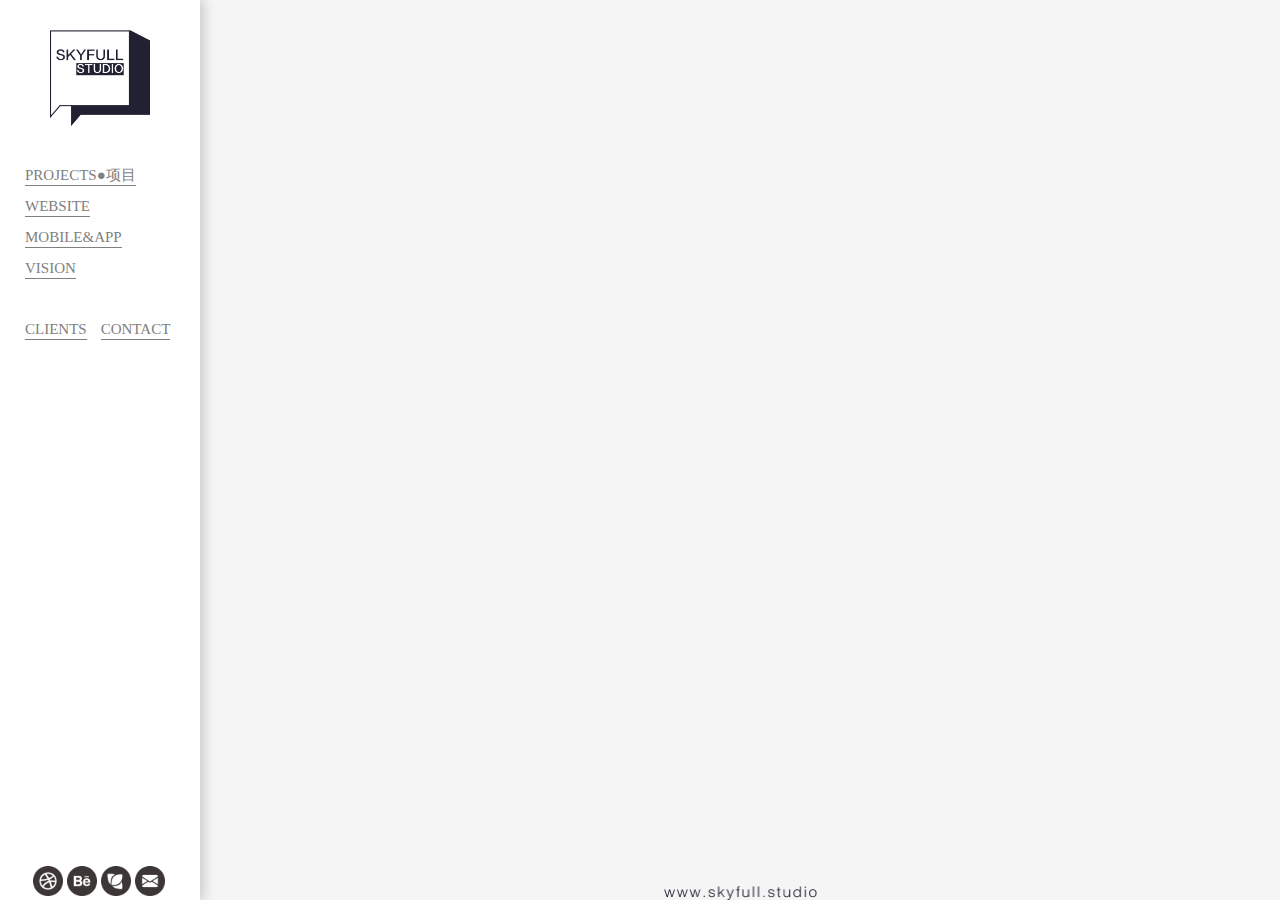
==== skyfull.sudio/contact.html @ fd6dde26 "基本完成，睡觉" ====
<!DOCTYPE html>
<html>
	<head>
		<meta charset="utf-8" />
		<meta name="viewport" content="width=device-width", initial-scale=1, maximum-scale=1″>
		<link rel="stylesheet" href="css/style.css" />
		<title>项目</title>
	</head>
	<body class="bccontact">
		<div class="left_side">
			<div class="logo"></div>
			
			<div class="item_list">
				<div class="item">PROJECTS●项目</div>
				<div class="item">WEBSITE</div>
				<div class="item">MOBILE&APP</div>
				<div class="item">VISION</div>
			</div>
			<div class="item_list second">
				<div class="item">CLIENTS</div>
				<div class="item">CONTACT</div>
			</div>
			
			<div class="href_list">
				<div class="href dribble"></div>
				<div class="href behance"></div>
				<div class="href flower"></div>
				<div class="href mail"></div>
			</div>
		</div>
		
		<div class="main_side">
			<div class="about_us">
				<div class="show"></div>
				<div class="show"></div>
			</div>
			<div class="copyright"></div>
		</div>
	</body>
</html>
---- skyfull.sudio/css/style.css ----
*
{
	margin:0;
	padding:0;
	font-family: "microsoft yahei","microsoft sans serif";
	font-size: 16px;
	color:black;
}

/* ========== */
/* = index.html = */
/* ========== */
.bchomepage
{
	background: url(../img/background.png) no-repeat;
	background-size: 100%;
	background-color: #EDEDED;
}


.menu
{
	background:url(../img/elem/menu.png) ;
	width:36px;
	height:26px;
	position:absolute;
	left:20px;
	top:20px;
}

.vision_design
{
	background: url(../img/elem/vision.png) no-repeat;
	background-size:100% 100%;
	width:118px;
	height:100px;
	position: absolute;
    left: 9%;
    top: 200px;
}

.web_design
{
	background: url(../img/elem/web.png) no-repeat;
	background-size:100% 100%;
	width: 326px;
    height: 288px;
    position: absolute;
    left: 0;
    right: 0;
    margin: 0 auto;
    top: 300px;
}

.app_design
{
	background: url(../img/elem/app.png) no-repeat;
	background-size:100% 100%;
	width:61px;
	height:114px;
	position: absolute;
    /* left: 500px; */
    right: 50px;
    top: 225px;
}



/* ========== */
/* = project.html = */
/* ========== */
.bcproject,.bccustomer,.bccontact
{
	background-color:#F5F5F5;
	height: 100%;
    overflow-y: hidden;
}

.bcproject .left_side,.bccustomer .left_side,.bccontact .left_side
{
	height: 100%;
    background-color: blue;
    width: 200px;
    background-color:white ;
    box-shadow: 20px 20px 5px #F5F5F5;
    overflow: hidden;
    position: absolute;
    box-shadow: 4px 0px 11px #CCC9C9;
    min-height:500px
}

.bcproject .left_side .logo,.bccustomer .left_side .logo,.bccontact .left_side .logo
{
    background: url(../img/elem/logo.png) no-repeat;
    margin: 30px auto;
    width: 50%;
    height: 100px;
    background-size: 100%;
}

.bcproject .left_side .item_list,.bccustomer .left_side .item_list,.bccontact .left_side .item_list
{
    width: 80%;
    height: auto;
    margin: 0 auto;
}

.bcproject .left_side .item,.bccustomer .left_side .item,.bccontact .left_side .item
{
    height: 20px;
    line-height: 20px;
    /* text-align: cente; */
    color: grey;
    border-bottom: 1px solid grey;
    margin: 5px;
    font-size: 15px;
    width: auto;
    display: inline-block;
}

.bcproject .left_side .href_list,.bccustomer .left_side .href_list,.bccontact .left_side .href_list
{
	position: absolute;
    bottom: 0;
    left: 0;
    right: 0;
    margin: 0 auto;
    width: 135px;
}

.bcproject .left_side .second,.bccustomer .left_side .second,.bccontact .left_side .second
{
	margin-top:30px
}

.bcproject .left_side .href,.bccustomer .left_side .href,.bccontact .left_side .href
{
	display:inline-block;
}

.bcproject .left_side .dribble,.bccustomer .left_side .dribble,.bccontact .left_side .dribble
{
	background:url(../img/elem/dribbble.png) no-repeat;
	width:30px;
	height:30px;
	background-size:100% 100%;
}

.bcproject .left_side .behance,.bccustomer .left_side .behance,.bccontact .left_side .behance
{
	background:url(../img/elem/behance.png) no-repeat;
	width:30px;
	height:30px;
	background-size:100% 100%
}

.bcproject .left_side .flower,.bccustomer .left_side .flower,.bccontact .left_side .flower
{
	background:url(../img/elem/flower.png) no-repeat;
	width:30px;
	height:30px;
	background-size:100% 100%
}

.bcproject .left_side .mail,.bccustomer .left_side .mail,.bccontact .left_side .mail
{
	background:url(../img/elem/mail.png) no-repeat;
	width:30px;
	height:30px;
	background-size:100% 100%
}


.bcproject .main_side,.bccustomer .main_side,.bccontact .main_side
{
    position: absolute;
    right: 0;	
    min-width: 800px;
    min-height:500px;
    left: 0;
    height:100%;
    padding-left:200px
}

.bcproject .main_side .row,.bccustomer .main_side .row,.bccontact .main_side .row
{
	height:33%;
	width:100%;
	text-align: center;
}

.bcproject .main_side .row .show
{
	background:url(../img/elem/computer.png) no-repeat;
	/*width: 245px;
    height: 198px;*/
    width:32%;
    background-size: 245px 198px;
    background-position: center;
    height:100%;
    display: inline-block;
}

/* ========== */
/* = customer.html = */
/* ========== */
.bccustomer .main_side .row .show
{
	background:url(../img/elem/brand.png) no-repeat;
	/*width: 245px;
    height: 198px;*/
    width:24%;
    background-size: 245px 198px;
    background-position: center;
    height:100%;
    display: inline-block;
}


/* ========== */
/* = contact.html = */
/* ========== */
.bccontact .main_side .about_us
{
	
}

.bccontact .main_side .about_us .show
{
	width:50%;
}

.bccontact .main_side .copyright
{
	height: 14px;
    background: url(../img/elem/address.png) no-repeat;
    width: 353px;
    background-size: 153px 14px;
    background-position: right;
    position: absolute;
    bottom: 0;
    margin: 0 auto;
    left: 0;
    right: 0;
}
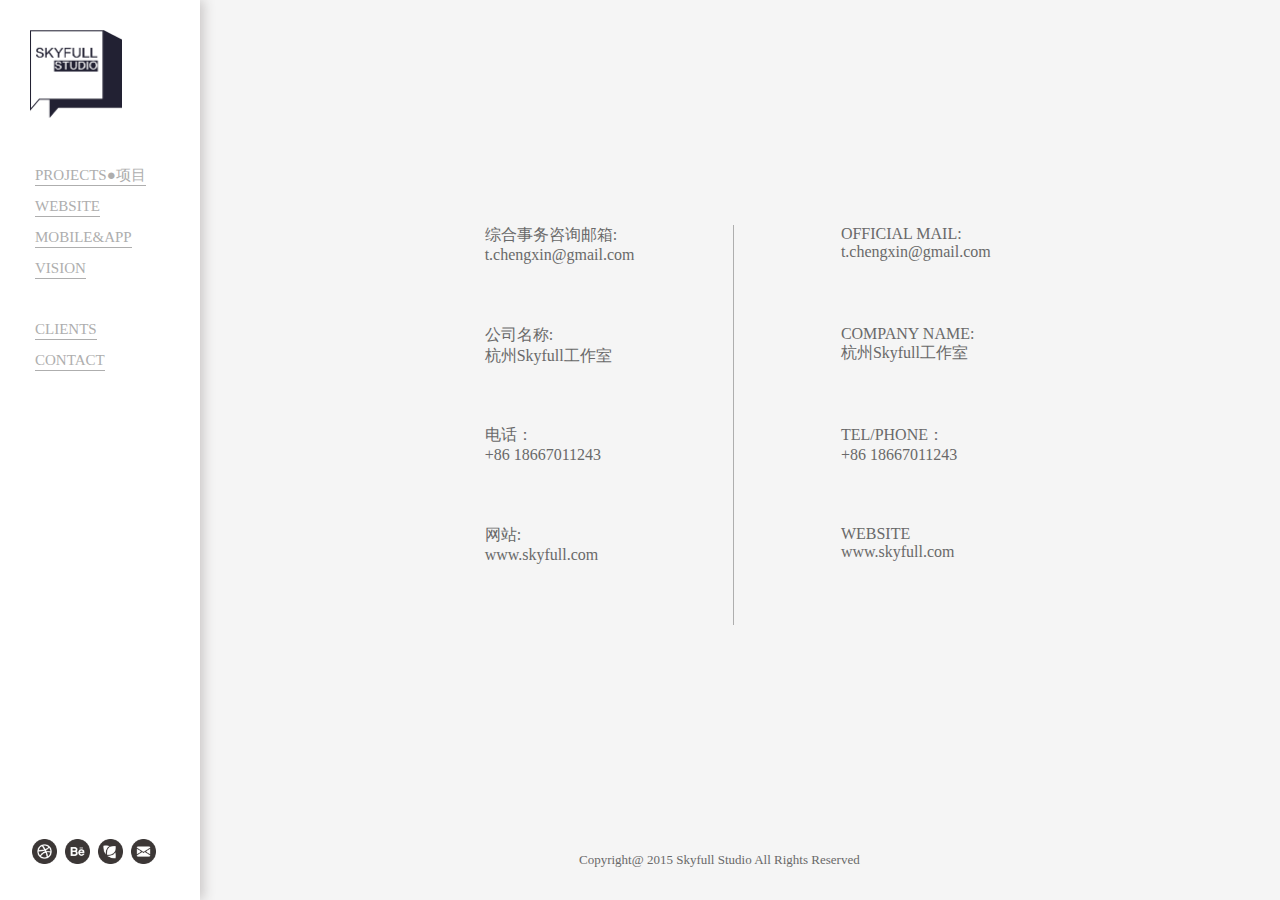
==== commit 10518bd4: "马上完成了" ====
--- a/skyfull.sudio/contact.html
+++ b/skyfull.sudio/contact.html
@@ -11,14 +11,14 @@
 			<div class="logo"></div>
 			
 			<div class="item_list">
-				<div class="item">PROJECTS●项目</div>
-				<div class="item">WEBSITE</div>
-				<div class="item">MOBILE&APP</div>
-				<div class="item">VISION</div>
+				<a><div class="item">PROJECTS●项目</div></a>
+				<a><div class="item">WEBSITE</div></a>
+				<a><div class="item">MOBILE&APP</div></a>
+				<a><div class="item">VISION</div></a>
 			</div>
 			<div class="item_list second">
-				<div class="item">CLIENTS</div>
-				<div class="item">CONTACT</div>
+				<a><div class="item">CLIENTS</div></a>
+				<a><div class="item">CONTACT</div></a>
 			</div>
 			
 			<div class="href_list">
@@ -31,10 +31,51 @@
 		
 		<div class="main_side">
 			<div class="about_us">
-				<div class="show"></div>
-				<div class="show"></div>
+				<div class="show">
+					<div class="item">
+						<div class="question">综合事务咨询邮箱:</div>
+						<div class="answer">t.chengxin@gmail.com</div>
+					</div>
+					
+					<div class="item">
+						<div class="question">公司名称:</div>
+						<div class="answer">杭州Skyfull工作室</div>
+					</div>
+					
+					<div class="item">
+						<div class="question">电话：</div>
+						<div class="answer">+86 18667011243</div>
+					</div>
+					
+					<div class="item">
+						<div class="question">网站:</div>
+						<div class="answer">www.skyfull.com</div>
+					</div>
+				</div>
+				<div class="show">
+					<div class="item">
+						<div class="question">OFFICIAL MAIL:</div>
+						<div class="answer">t.chengxin@gmail.com</div>
+					</div>
+					
+					<div class="item">
+						<div class="question">COMPANY NAME:</div>
+						<div class="answer">杭州Skyfull工作室</div>
+					</div>
+					
+					<div class="item">
+						<div class="question">TEL/PHONE：</div>
+						<div class="answer">+86 18667011243</div>
+					</div>
+					
+					<div class="item">
+						<div class="question">WEBSITE</div>
+						<div class="answer">www.skyfull.com</div>
+					</div>
+					
+				</div>
 			</div>
-			<div class="copyright"></div>
+			<div class="copyright"><div class="text">Copyright@ 2015 Skyfull Studio All Rights Reserved</div></div>
 		</div>
 	</body>
 </html>
--- a/skyfull.sudio/css/style.css
+++ b/skyfull.sudio/css/style.css
@@ -6,42 +6,90 @@
 	font-size: 16px;
 	color:black;
 }
+body,html
+{
+	width:100%;
+	height:100%;
+	
+}
 
 /* ========== */
 /* = index.html = */
 /* ========== */
 .bchomepage
 {
+	background-color: #EDEDED;
+	/*background: url(../img/background.png) no-repeat;
+    background-size: 100%;
+    background-color: #EDEDED;
+    width: 100%;
+    height: 100%;
+    min-width: 760px;
+    min-height: 640px;
+    position: absolute;
+    background-size: contain;
+    background-position: center;*/
+}
+
+.bchomepage .main
+{
 	background: url(../img/background.png) no-repeat;
-	background-size: 100%;
-	background-color: #EDEDED;
-}
-
-
-.menu
-{
-	background:url(../img/elem/menu.png) ;
-	width:36px;
-	height:26px;
-	position:absolute;
-	left:20px;
-	top:20px;
-}
-
-.vision_design
-{
-	background: url(../img/elem/vision.png) no-repeat;
+    background-size: 100%;
+    background-color: #EDEDED;
+    width: 100%;
+    height: 100%;
+    min-width: 900px;
+    min-height: 640px;
+    max-width: 1280px;
+    max-height: 881px;
+    position: absolute;
+    background-size: 100%;
+    background-position-x: center;
+    margin: 0 auto;
+    left: 0;
+    right: 0;
+}
+
+.bchomepage .menu
+{
+	background: url(../img/elem/menu.png) no-repeat;
+    width: 30px;
+    height: 21px;
+    background-size: 100%;
+    position: absolute;
+    left: 20px;
+    top: 20px;
+}
+
+
+@media screen and (max-width:500px)
+{
+
+}
+
+.bchomepage .vision_design
+{
+	/*background: url(../img/elem/vision.png) no-repeat;
 	background-size:100% 100%;
 	width:118px;
 	height:100px;
 	position: absolute;
     left: 9%;
-    top: 200px;
-}
-
-.web_design
-{
-	background: url(../img/elem/web.png) no-repeat;
+    top: 200px;*/
+    background: url(../img/elem/vision.png) no-repeat;
+    background-size: 100%;
+    width: 13%;
+    height: 100px;
+    position: absolute;
+    left: 9%;
+    top: 30%;
+    max-width: 118px;
+    background-position: center;
+}
+
+.bchomepage .web_design
+{
+	/*background: url(../img/elem/web.png) no-repeat;
 	background-size:100% 100%;
 	width: 326px;
     height: 288px;
@@ -49,19 +97,38 @@
     left: 0;
     right: 0;
     margin: 0 auto;
-    top: 300px;
-}
-
-.app_design
-{
-	background: url(../img/elem/app.png) no-repeat;
+    top: 300px;*/
+ 	background: url(../img/elem/web.png) no-repeat;
+    background-size: 100%;
+    background-position: center;
+    width: 25%;
+    height: 300px;
+    position: absolute;
+    left: 0;
+    right: 0;
+    margin: 0 auto;
+    top: 37%;
+    max-width: 233px;
+}
+
+.bchomepage .app_design
+{
+	/*background: url(../img/elem/app.png) no-repeat;
 	background-size:100% 100%;
 	width:61px;
 	height:114px;
 	position: absolute;
+    right: 50px;
+    top: 225px;*/
+    background: url(../img/elem/app.png) no-repeat;
+    background-size: 100%;
+    width: 6%;
+    height: 114px;
+    position: absolute;
     /* left: 500px; */
-    right: 50px;
-    top: 225px;
+    right: 14%;
+    top: 30%;
+    max-width: 61px;
 }
 
 
@@ -86,23 +153,29 @@
     overflow: hidden;
     position: absolute;
     box-shadow: 4px 0px 11px #CCC9C9;
-    min-height:500px
+    min-height:640px;
+    z-index:200
 }
 
 .bcproject .left_side .logo,.bccustomer .left_side .logo,.bccontact .left_side .logo
 {
     background: url(../img/elem/logo.png) no-repeat;
     margin: 30px auto;
-    width: 50%;
+    width: 70%;
+    background-size: 92px 88px;
     height: 100px;
-    background-size: 100%;
 }
 
 .bcproject .left_side .item_list,.bccustomer .left_side .item_list,.bccontact .left_side .item_list
 {
-    width: 80%;
+    width: 70%;
     height: auto;
     margin: 0 auto;
+}
+
+.bcproject .left_side .item_list a,.bccustomer .left_side .item_list a,.bccontact .left_side .item_list a
+{
+   display:block;
 }
 
 .bcproject .left_side .item,.bccustomer .left_side .item,.bccontact .left_side .item
@@ -110,8 +183,8 @@
     height: 20px;
     line-height: 20px;
     /* text-align: cente; */
-    color: grey;
-    border-bottom: 1px solid grey;
+    color: #AEAEAE;
+    border-bottom: 1px solid #AEAEAE;
     margin: 5px;
     font-size: 15px;
     width: auto;
@@ -121,11 +194,11 @@
 .bcproject .left_side .href_list,.bccustomer .left_side .href_list,.bccontact .left_side .href_list
 {
 	position: absolute;
-    bottom: 0;
-    left: 0;
-    right: 0;
-    margin: 0 auto;
-    width: 135px;
+    bottom: 30px;
+    left: 0;
+    right: 0;
+    margin: 0 auto;
+    width: 70%;
 }
 
 .bcproject .left_side .second,.bccustomer .left_side .second,.bccontact .left_side .second
@@ -141,32 +214,36 @@
 .bcproject .left_side .dribble,.bccustomer .left_side .dribble,.bccontact .left_side .dribble
 {
 	background:url(../img/elem/dribbble.png) no-repeat;
-	width:30px;
-	height:30px;
+	width:25px;
+	height:25px;
+	margin:2px;
 	background-size:100% 100%;
 }
 
 .bcproject .left_side .behance,.bccustomer .left_side .behance,.bccontact .left_side .behance
 {
 	background:url(../img/elem/behance.png) no-repeat;
-	width:30px;
-	height:30px;
+    width:25px;
+	height:25px;
+	margin:2px;
 	background-size:100% 100%
 }
 
 .bcproject .left_side .flower,.bccustomer .left_side .flower,.bccontact .left_side .flower
 {
 	background:url(../img/elem/flower.png) no-repeat;
-	width:30px;
-	height:30px;
+	width:25px;
+	height:25px;
+	margin:2px;
 	background-size:100% 100%
 }
 
 .bcproject .left_side .mail,.bccustomer .left_side .mail,.bccontact .left_side .mail
 {
 	background:url(../img/elem/mail.png) no-repeat;
-	width:30px;
-	height:30px;
+	width:25px;
+	height:25px;
+	margin:2px;
 	background-size:100% 100%
 }
 
@@ -176,7 +253,7 @@
     position: absolute;
     right: 0;	
     min-width: 800px;
-    min-height:500px;
+    min-height:640px;
     left: 0;
     height:100%;
     padding-left:200px
@@ -204,13 +281,28 @@
 /* ========== */
 /* = customer.html = */
 /* ========== */
+.bccustomer .main_side .main
+{
+	height: 545px;
+    position: absolute;
+    width: 725px;
+    left: 0;
+    right: 0;
+    margin: 0 auto;
+    padding-left: 200px;
+    
+    top: 20px;
+    top:-moz-calc((100% - 50px - 545px) / 2);
+    top:-webkit-calc((100% - 50px - 545px) / 2);
+    top: calc((100% - 50px - 545px) / 2);
+}
 .bccustomer .main_side .row .show
 {
 	background:url(../img/elem/brand.png) no-repeat;
 	/*width: 245px;
     height: 198px;*/
     width:24%;
-    background-size: 245px 198px;
+    background-size: 170px 170px;
     background-position: center;
     height:100%;
     display: inline-block;
@@ -222,24 +314,66 @@
 /* ========== */
 .bccontact .main_side .about_us
 {
+	height: 400px;
+    position: absolute;
+    width: 725px;
+    left: 0;
+    right: 0;
+    margin: 0 auto;
+    padding-left: 200px;
+    
+    top: 95px;
+    top:-moz-calc((100% - 50px - 400px) / 2);
+    top:-webkit-calc((100% - 50px - 400px) / 2);
+    top: calc((100% - 50px - 400px) / 2);
+}
+
+.bccontact .main_side .about_us .show
+{
+	width: 49%;
+    height: 100%;
+    float: left;
+    text-align: center;
+}
+
+.bccontact .main_side .about_us .show .item
+{
 	
-}
-
-.bccontact .main_side .about_us .show
-{
-	width:50%;
-}
-
-.bccontact .main_side .copyright
-{
-	height: 14px;
-    background: url(../img/elem/address.png) no-repeat;
-    width: 353px;
-    background-size: 153px 14px;
-    background-position: right;
-    position: absolute;
-    bottom: 0;
-    margin: 0 auto;
-    left: 0;
-    right: 0;
-}
+    height: 25%;
+    width: 141px;
+    margin: 0 auto;
+}
+
+.bccontact .main_side .about_us .show .item *
+{
+	color:#696969;
+	/*font-size:14px;*/
+	text-align:left
+}
+
+
+.bccontact .main_side .about_us .show:first-child
+{
+	border-right:1px solid #AEAEAE;
+}
+
+.bccontact .main_side .copyright,.bccustomer .main_side .copyright
+{
+    width: 522px;/*为了居中，文字的宽度+200px*/
+    position: absolute;
+    bottom: 30px;
+    margin: 0 auto;
+    left: 0;
+    right: 0;
+    height:20px;
+    line-height: 20px;
+}
+
+.bccontact .main_side .copyright .text,.bccustomer .main_side .copyright .text
+{
+	color: #696969;
+    font-size: 13px;
+    width: 322px;/*文字占用的宽度*/
+    position: absolute;
+    right: 0;
+}
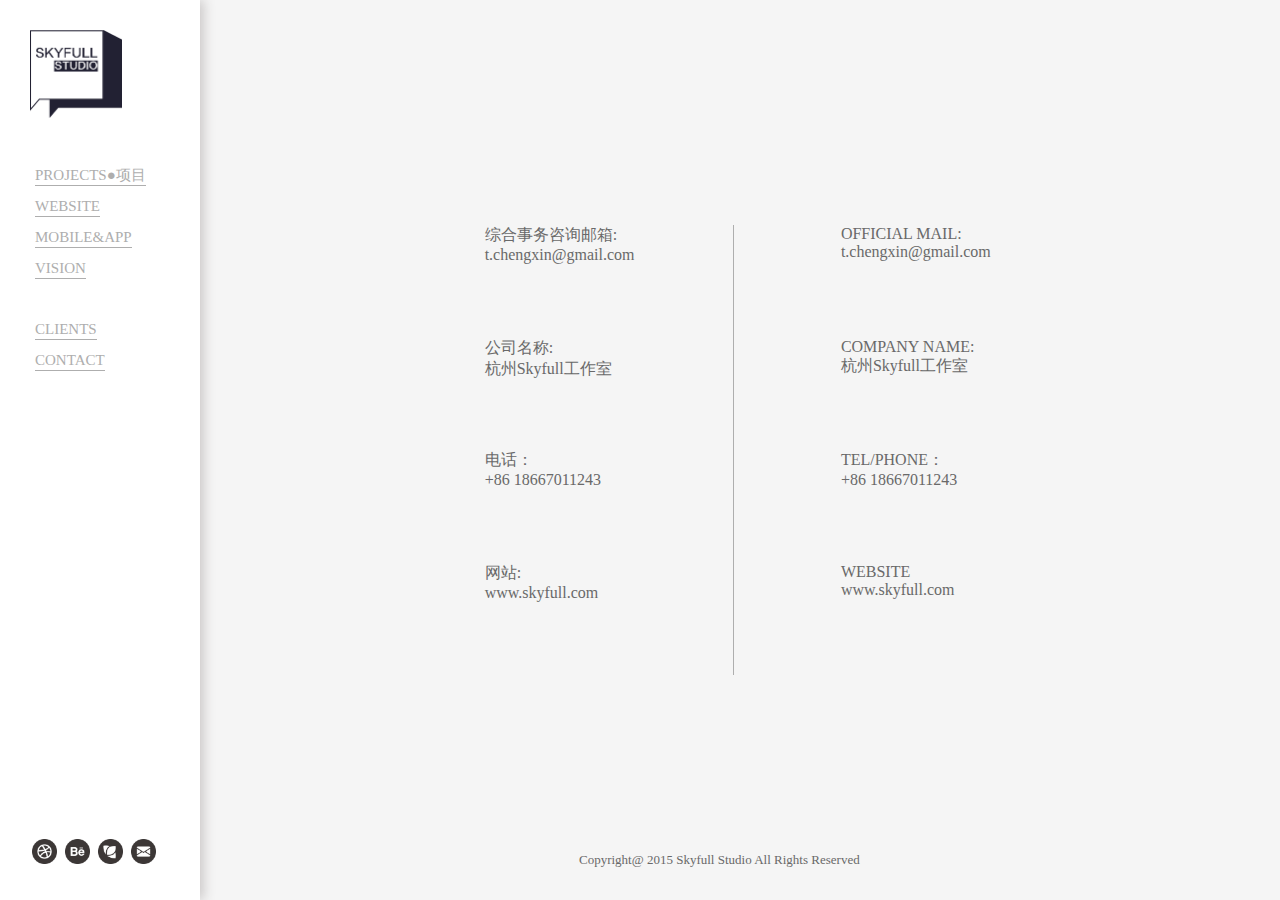
==== commit f3d0c8ca: "还差一些响应式布局" ====
--- a/skyfull.sudio/contact.html
+++ b/skyfull.sudio/contact.html
@@ -2,7 +2,6 @@
 <html>
 	<head>
 		<meta charset="utf-8" />
-		<meta name="viewport" content="width=device-width", initial-scale=1, maximum-scale=1″>
 		<link rel="stylesheet" href="css/style.css" />
 		<title>项目</title>
 	</head>
--- a/skyfull.sudio/css/style.css
+++ b/skyfull.sudio/css/style.css
@@ -13,22 +13,48 @@
 	
 }
 
+.bcproject,.bccustomer,.bccontact
+{
+	background-color:#F5F5F5;
+	height: 100%;
+    /*overflow-y: hidden;*/
+}
+
+
 /* ========== */
 /* = index.html = */
 /* ========== */
+
+
+@media screen and (max-height:780px) 
+{
+    .inbody
+    {
+    	display: block;
+    }
+    
+    .outbody
+    {
+    	display:none;
+    }
+}
+
+@media screen and (min-height:780px) 
+{
+    .inbody
+    {
+    	display: none;
+    }
+    
+    .outbody
+    {
+    	display:block;
+    }
+}
+
 .bchomepage
 {
 	background-color: #EDEDED;
-	/*background: url(../img/background.png) no-repeat;
-    background-size: 100%;
-    background-color: #EDEDED;
-    width: 100%;
-    height: 100%;
-    min-width: 760px;
-    min-height: 640px;
-    position: absolute;
-    background-size: contain;
-    background-position: center;*/
 }
 
 .bchomepage .main
@@ -39,9 +65,9 @@
     width: 100%;
     height: 100%;
     min-width: 900px;
-    min-height: 640px;
+    min-height: 768px;
     max-width: 1280px;
-    max-height: 881px;
+    max-height: 780px;
     position: absolute;
     background-size: 100%;
     background-position-x: center;
@@ -61,11 +87,17 @@
     top: 20px;
 }
 
-
-@media screen and (max-width:500px)
-{
-
-}
+.bchomepage .main .website
+{
+	background: url(../img/elem/address.png) no-repeat;
+    width: 153px;
+    height: 14px;
+    background-size: 100%;
+    position: absolute;
+    right: 20px;
+    top: 20px;
+}
+
 
 .bchomepage .vision_design
 {
@@ -76,16 +108,37 @@
 	position: absolute;
     left: 9%;
     top: 200px;*/
-    background: url(../img/elem/vision.png) no-repeat;
-    background-size: 100%;
-    width: 13%;
+  
+    width: 14%;
     height: 100px;
     position: absolute;
     left: 9%;
     top: 30%;
+  
+}
+
+.bchomepage .vision_design .bcimage
+{
+	background: url(../img/elem/vision.png) no-repeat;
+    background-size: 100%;
+    background-position: center;
+    whidth: 100%;
+    height:100%;
     max-width: 118px;
-    background-position: center;
-}
+    margin:0 auto;
+}
+
+.bchomepage .text
+{
+    font-size: 15px;
+    margin-top: 5px;
+    font-size: 16px;
+    margin-top: 5px;
+    text-align: center;
+    color: white;
+    width:100%;
+}
+
 
 .bchomepage .web_design
 {
@@ -98,11 +151,9 @@
     right: 0;
     margin: 0 auto;
     top: 300px;*/
- 	background: url(../img/elem/web.png) no-repeat;
-    background-size: 100%;
-    background-position: center;
+
     width: 25%;
-    height: 300px;
+    height: 210px;
     position: absolute;
     left: 0;
     right: 0;
@@ -111,24 +162,61 @@
     max-width: 233px;
 }
 
+.bchomepage .web_design .bcimage
+{
+	background: url(../img/elem/web.png) no-repeat;
+    background-size: 100%;
+    background-position: center;
+    whidth: 100%;
+    height:100%;
+    max-height: 200px;
+}
+
 .bchomepage .app_design
 {
-	/*background: url(../img/elem/app.png) no-repeat;
-	background-size:100% 100%;
-	width:61px;
-	height:114px;
-	position: absolute;
-    right: 50px;
-    top: 225px;*/
-    background: url(../img/elem/app.png) no-repeat;
-    background-size: 100%;
-    width: 6%;
+    /*width: 6%;
+    height: 114px;
+    position: absolute;
+    right: 14%;
+    top: 30%;
+    max-width: 61px;*/
+    
+        width: 11%;
     height: 114px;
     position: absolute;
     /* left: 500px; */
     right: 14%;
     top: 30%;
+    /* max-width: 61px; */
+}
+
+.bchomepage .app_design .bcimage
+{
+	background: url(../img/elem/app.png) no-repeat;
+    background-size: 100%;
+    background-position: center;
+    whidth: 100%;
+    height:100%;
     max-width: 61px;
+    margin:0 auto;
+}
+
+.bchomepage .pic_button .bcimage
+{
+	/*width: 100%;
+    height: 100%;*/
+}
+
+.bchomepage  .copyright
+{
+	height:20px;
+	line-height:20px;
+	width:100%;
+	position:absolute;
+	bottom:0;
+	text-align:center;
+	color: #696969;
+    font-size: 13px;
 }
 
 
@@ -136,12 +224,6 @@
 /* ========== */
 /* = project.html = */
 /* ========== */
-.bcproject,.bccustomer,.bccontact
-{
-	background-color:#F5F5F5;
-	height: 100%;
-    overflow-y: hidden;
-}
 
 .bcproject .left_side,.bccustomer .left_side,.bccontact .left_side
 {
@@ -278,31 +360,154 @@
     display: inline-block;
 }
 
+.bcproject .main_side .row .show img
+{
+	width:175px;
+	height:102px;
+}
 /* ========== */
 /* = customer.html = */
 /* ========== */
+
+@media screen and (max-width:1024px) 
+{
+	.bccustomer .main_side .main
+	{
+	    width: 543px;
+	    height: 722px;
+	   
+	    top: 20px;
+	    top:-moz-calc((100% - 50px - 722px) / 2);
+	    top:-webkit-calc((100% - 50px - 722px) / 2);
+	    top: calc((100% - 50px - 722px) / 2);
+    }
+    
+    .bcproject .left_side,.bccustomer .left_side,.bccontact .left_side,.bcproject .main_side,.bccustomer .main_side,.bccontact .main_side
+	{
+	    min-height:768px;
+	}
+}
+
+@media screen and (min-width:1024px) and (max-width:1280px) 
+{
+	.bccustomer .main_side .main
+	{
+	    width: 725px;
+	    height: 545px;
+	   
+	    top: 20px;
+	    top:-moz-calc((100% - 50px - 545px) / 2);
+	    top:-webkit-calc((100% - 50px - 545px) / 2);
+	    top: calc((100% - 50px - 545px) / 2);
+    }
+    
+    .bcproject .left_side,.bccustomer .left_side,.bccontact .left_side,.bcproject .main_side,.bccustomer .main_side,.bccontact .main_side
+	{
+	    min-height:768px;
+	}
+	
+
+}
+
+@media screen and (min-width:1280px) and (max-width:1440px) 
+{
+	.bccustomer .main_side .main
+	{
+	    width: 906px;
+        height: 681px;
+        
+        top: 20px;
+	    top:-moz-calc((100% - 50px - 681px) / 2);
+	    top:-webkit-calc((100% - 50px - 681px) / 2);
+	    top: calc((100% - 50px - 681px) / 2);
+    }
+    
+    .bcproject .left_side,.bccustomer .left_side,.bccontact .left_side,.bcproject .main_side,.bccustomer .main_side,.bccontact .main_side
+	{
+	    min-height:800px;
+	}
+}
+
+
+@media screen and (min-width:1440px) and (max-width:1660px) 
+{
+	.bccustomer .main_side .main
+	{
+	    width: 1019px;
+        height: 766px;
+        
+        top: 40px;
+	    top:-moz-calc((100% - 50px - 766px) / 2);
+	    top:-webkit-calc((100% - 50px - 766px) / 2);
+	    top: calc((100% - 50px - 766px) / 2);
+    }
+    
+    .bcproject .left_side,.bccustomer .left_side,.bccontact .left_side,.bcproject .main_side,.bccustomer .main_side,.bccontact .main_side
+	{
+	    min-height:950px;
+	}
+}
+
+
+@media screen and (min-width:1660px) and (max-width:1920px) 
+{
+	.bccustomer .main_side .main
+	{
+	    width: 1175px;
+        height: 883px;
+        
+        top: 10px;
+	    top:-moz-calc((100% - 50px - 883px) / 2);
+	    top:-webkit-calc((100% - 50px - 883px) / 2);
+	    top: calc((100% - 50px - 883px) / 2);
+    }
+    
+    .bcproject .left_side,.bccustomer .left_side,.bccontact .left_side,.bcproject .main_side,.bccustomer .main_side,.bccontact .main_side
+	{
+	    min-height:950px;
+	}
+}
+
+@media screen and (min-width:1920px) 
+{
+	.bccustomer .main_side .main
+	{
+	    width: 1175px;
+        height: 883px;
+        
+        top: 10px;
+	    top:-moz-calc((100% - 50px - 883px) / 2);
+	    top:-webkit-calc((100% - 50px - 883px) / 2);
+	    top: calc((100% - 50px - 883px) / 2);
+    }
+    
+    .bcproject .left_side,.bccustomer .left_side,.bccontact .left_side,.bcproject .main_side,.bccustomer .main_side,.bccontact .main_side
+	{
+	    min-height:950px;
+	}
+}
+
+
 .bccustomer .main_side .main
 {
-	height: 545px;
-    position: absolute;
-    width: 725px;
+    /*width: 725px;
+	height: 545px;*/
+    position: absolute;
     left: 0;
     right: 0;
     margin: 0 auto;
     padding-left: 200px;
-    
-    top: 20px;
-    top:-moz-calc((100% - 50px - 545px) / 2);
-    top:-webkit-calc((100% - 50px - 545px) / 2);
-    top: calc((100% - 50px - 545px) / 2);
-}
+
+}
+
+
 .bccustomer .main_side .row .show
 {
 	background:url(../img/elem/brand.png) no-repeat;
 	/*width: 245px;
     height: 198px;*/
     width:24%;
-    background-size: 170px 170px;
+    background-size: 90%;
     background-position: center;
     height:100%;
     display: inline-block;
@@ -314,7 +519,7 @@
 /* ========== */
 .bccontact .main_side .about_us
 {
-	height: 400px;
+	height: 50%;
     position: absolute;
     width: 725px;
     left: 0;
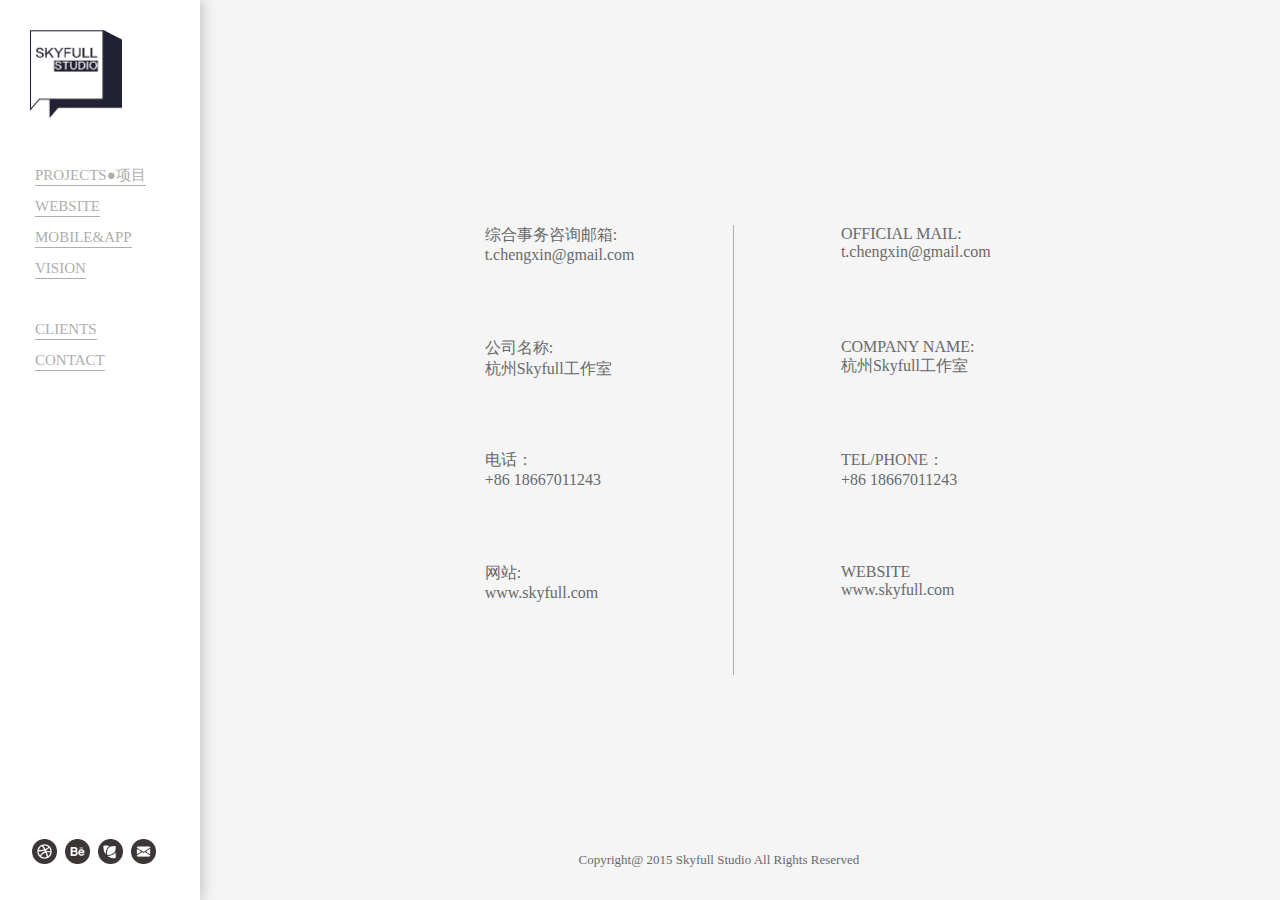
==== commit d3aa5a3e: "首页完成" ====
--- a/skyfull.sudio/contact.html
+++ b/skyfull.sudio/contact.html
@@ -3,28 +3,28 @@
 	<head>
 		<meta charset="utf-8" />
 		<link rel="stylesheet" href="css/style.css" />
-		<title>项目</title>
+		<title>联系我们</title>
 	</head>
 	<body class="bccontact">
 		<div class="left_side">
 			<div class="logo"></div>
 			
 			<div class="item_list">
-				<a><div class="item">PROJECTS●项目</div></a>
-				<a><div class="item">WEBSITE</div></a>
-				<a><div class="item">MOBILE&APP</div></a>
-				<a><div class="item">VISION</div></a>
+				<a href="project.html"><div class="item">PROJECTS●项目</div></a>
+				<a href="index.html"><div class="item">WEBSITE</div></a>
+				<a href="project.html"><div class="item">MOBILE&APP</div></a>
+				<a href="project.html"><div class="item">VISION</div></a>
 			</div>
 			<div class="item_list second">
-				<a><div class="item">CLIENTS</div></a>
-				<a><div class="item">CONTACT</div></a>
+				<a href="customer.html"><div class="item">CLIENTS</div></a>
+				<a href="contact.html"><div class="item">CONTACT</div></a>
 			</div>
 			
 			<div class="href_list">
-				<div class="href dribble"></div>
-				<div class="href behance"></div>
-				<div class="href flower"></div>
-				<div class="href mail"></div>
+				<a href="#"><div class="href dribble"></div></a>
+				<a href="#"><div class="href behance"></div></a>
+				<a href="#"><div class="href flower"></div></a>
+				<a href="#"><div class="href mail"></div></a>
 			</div>
 		</div>
 		
--- a/skyfull.sudio/css/style.css
+++ b/skyfull.sudio/css/style.css
@@ -57,19 +57,89 @@
 	background-color: #EDEDED;
 }
 
+@media screen and (max-width:1024px) 
+{
+	.bchomepage .main
+	{
+	    min-width: 900px;
+		min-height: 768px;
+		max-width: 1024px;
+		max-height: 780px;
+    }
+}
+
+@media screen and (min-width:1024px) and (max-width:1280px) 
+{
+	.bchomepage .main
+	{
+	    min-width: 1024px;
+	    min-height: 768px;
+	    max-width: 1280px;
+	    max-height: 900px;
+    }
+}
+
+@media screen and (min-width:1280px) and (max-width:1440px) 
+{
+	.bchomepage .main
+	{
+	      min-width: 1280px;
+		  min-height: 768px;
+		  max-width: 1440px;
+		  max-height: 900px;
+    }
+}
+
+
+@media screen and (min-width:1440px) and (max-width:1660px) 
+{
+	.bchomepage .main
+	{
+	       min-width: 1440px;
+		   min-height: 768px;
+		   max-width: 1660px;
+		   max-height: 1000px;
+    }
+}
+
+
+@media screen and (min-width:1660px) and (max-width:1920px) 
+{
+    .bchomepage .main
+	{
+	       min-width: 1660px;
+		   min-height: 800px;
+		   max-width: 1920px;
+		   max-height: 1000px;
+    }
+}
+
+@media screen and (min-width:1920px) 
+{
+    .bchomepage .main
+	{
+	       min-width: 1920px;
+		   min-height: 1080px;
+		   /*max-width: 1920px;*/
+		   /*max-height: 1000px;*/
+    }
+    
+}
+
+
 .bchomepage .main
 {
 	background: url(../img/background.png) no-repeat;
-    background-size: 100%;
+    background-size: 100% 100%;
     background-color: #EDEDED;
     width: 100%;
     height: 100%;
-    min-width: 900px;
-    min-height: 768px;
-    max-width: 1280px;
-    max-height: 780px;
-    position: absolute;
-    background-size: 100%;
+    /*min-width: 900px;
+    min-height: 768px;*/
+    /*max-width: 1280px;*/
+    /*max-height: 780px;*/
+    position: absolute;
+    /*background-size: 100%;*/
     background-position-x: center;
     margin: 0 auto;
     left: 0;
@@ -98,6 +168,16 @@
     top: 20px;
 }
 
+
+
+.bchomepage .text
+{
+	margin: 0 auto;
+    margin-top: 5px;
+    color: white;
+    height: 15px;
+    max-width: 126px;
+}
 
 .bchomepage .vision_design
 {
@@ -128,7 +208,37 @@
     margin:0 auto;
 }
 
-.bchomepage .text
+
+.bchomepage .vision_design .text
+{
+    background: url(../img/elem/vision-disign.png);
+    background-repeat: no-repeat;
+    background-size: 100% 100%;
+    /*126 21*/
+}
+
+
+.bchomepage .vision_design:hover .bcimage
+{
+	background: url(../img/elem/vision_hover.png) no-repeat;
+    background-size: 100%;
+    background-position: center;
+    whidth: 100%;
+    height:100%;
+    max-width: 118px;
+    margin:0 auto;
+}
+
+
+.bchomepage .vision_design:hover .text
+{
+    background: url(../img/elem/vision-disign－hover.png);
+    background-repeat: no-repeat;
+    background-size: 100% 100%;
+    /*126 21*/
+}
+
+/*.bchomepage .text
 {
     font-size: 15px;
     margin-top: 5px;
@@ -137,7 +247,7 @@
     text-align: center;
     color: white;
     width:100%;
-}
+}*/
 
 
 .bchomepage .web_design
@@ -162,15 +272,42 @@
     max-width: 233px;
 }
 
+.bchomepage .web_design .text
+{
+    background: url(../img/elem/web-disign.png);
+    background-repeat: no-repeat;
+    background-size: 100% 100%;
+    /*126 21*/
+}
+
 .bchomepage .web_design .bcimage
 {
 	background: url(../img/elem/web.png) no-repeat;
     background-size: 100%;
     background-position: center;
-    whidth: 100%;
+    width: 100%;
     height:100%;
-    max-height: 200px;
-}
+    max-height: 210px;
+}
+
+.bchomepage .web_design:hover .bcimage
+{
+	background: url(../img/elem/web－hover.png) no-repeat;
+    background-size: 100%;
+    background-position: center;
+    width: 100%;
+    height:100%;
+    max-height: 210px;
+}
+
+.bchomepage .web_design:hover .text
+{
+    background: url(../img/elem/web-disign－hover.png);
+    background-repeat: no-repeat;
+    background-size: 100% 100%;
+    /*126 21*/
+}
+
 
 .bchomepage .app_design
 {
@@ -200,6 +337,37 @@
     max-width: 61px;
     margin:0 auto;
 }
+
+
+.bchomepage .app_design .text
+{
+    background: url(../img/elem/app-disign.png);
+    background-repeat: no-repeat;
+    background-size: 100% 100%;
+    /*126 21*/
+}
+
+
+.bchomepage .app_design:hover .bcimage
+{
+	background: url(../img/elem/app－hover.png) no-repeat;
+    background-size: 100%;
+    background-position: center;
+    whidth: 100%;
+    height:100%;
+    max-width: 61px;
+    margin:0 auto;
+}
+
+
+.bchomepage .app_design:hover .text
+{
+    background: url(../img/elem/app-disign－hover.png);
+    background-repeat: no-repeat;
+    background-size: 100% 100%;
+    /*126 21*/
+}
+
 
 .bchomepage .pic_button .bcimage
 {
@@ -341,11 +509,23 @@
     padding-left:200px
 }
 
+.bcproject .main_side  .main
+{
+    width: 90%;
+    height: 90%;
+    margin: 0 auto;
+    position: relative;
+    top: 5%;
+    margin-top:-20px;
+}
+
+
 .bcproject .main_side .row,.bccustomer .main_side .row,.bccontact .main_side .row
 {
 	height:33%;
 	width:100%;
 	text-align: center;
+	margin: 10px;
 }
 
 .bcproject .main_side .row .show
@@ -353,18 +533,100 @@
 	background:url(../img/elem/computer.png) no-repeat;
 	/*width: 245px;
     height: 198px;*/
-    width:32%;
+    width:30%;
+    margin:0 2px;
     background-size: 245px 198px;
     background-position: center;
     height:100%;
     display: inline-block;
+    border:1px solid white;
+    position:relative;
 }
 
 .bcproject .main_side .row .show img
 {
 	width:175px;
 	height:102px;
-}
+	
+	position:absolute;
+	left:0;
+	right:0;
+	margin:0 auto;
+	
+	top: 124px;
+	top:-moz-calc((100% - 198px) / 2 + 32px);
+	top:-webkit-calc((100% - 198px) / 2 + 32px);
+	top: calc((100% - 198px) / 2 + 32px);
+}
+
+.bcproject .main_side .row .show .shadow
+{
+    width: 100%;
+    height: 100%;
+    position: absolute;
+    background-color: black;
+    opacity: 0.7;
+    border: 2px solid green;
+}
+
+
+
+.bcproject .main_side .row .show .description
+{
+    position: absolute;
+    width: 80%;
+    top: 15%;
+    height: 40px;
+    left: 0;
+    right: 0;
+    margin: 0 auto;
+}
+
+.bcproject .main_side .row .show .title
+{
+    /* width: 80%; */
+    position: absolute;
+    color: #73E273;
+    margin: 0 auto;
+    left: 0;
+    right: 0;
+    top: 0;
+    height: 20px;
+    text-align: left;
+}
+
+.bcproject .main_side .row .show .author
+{
+	position: absolute;
+    /* text-align: left; */
+    top: 20px;
+    height: 20px;
+    color: white;
+    font-size: 14px;
+}
+.bcproject .main_side .row .show .time
+{
+    width: 80%;
+    position: absolute;
+    text-align: left;
+    left: 0;
+    right: 0;
+    margin: 0 auto;
+    color: white;
+    bottom: 15%;
+    font-size: 14px;
+}
+
+.bcproject .main_side .row .show .display
+{
+	display:none;
+}
+
+.bcproject .main_side .row .show:hover .display
+{
+	display:block;
+}
+
 /* ========== */
 /* = customer.html = */
 /* ========== */
@@ -564,7 +826,7 @@
 
 .bccontact .main_side .copyright,.bccustomer .main_side .copyright
 {
-    width: 522px;/*为了居中，文字的宽度+200px*/
+    width: 523px;/*为了居中，文字的宽度+200px*/
     position: absolute;
     bottom: 30px;
     margin: 0 auto;
@@ -578,7 +840,7 @@
 {
 	color: #696969;
     font-size: 13px;
-    width: 322px;/*文字占用的宽度*/
-    position: absolute;
-    right: 0;
-}
+    width: 323px;/*文字占用的宽度*/
+    position: absolute;
+    right: 0;
+}
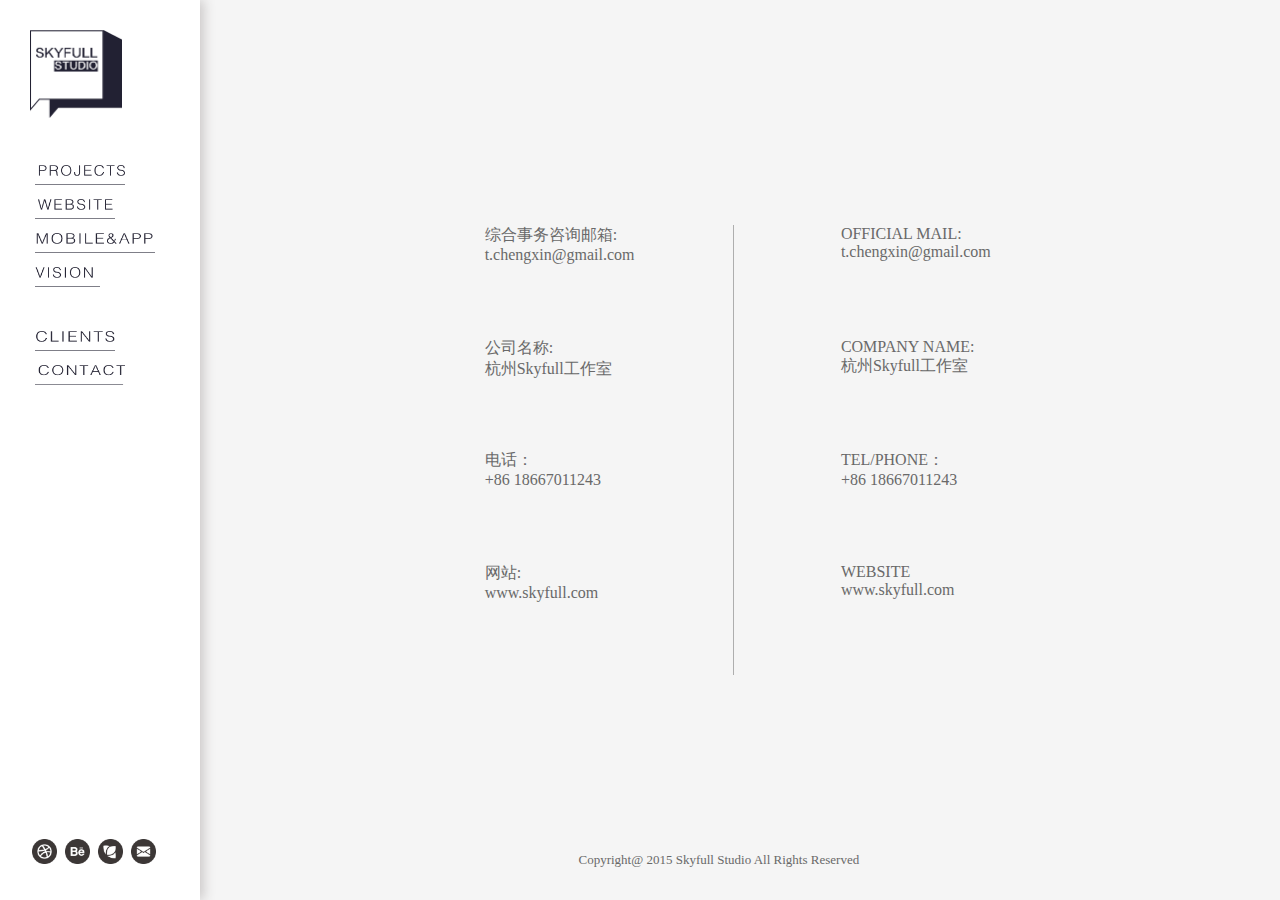
==== commit 81a7e37f: "做好了" ====
--- a/skyfull.sudio/contact.html
+++ b/skyfull.sudio/contact.html
@@ -3,21 +3,36 @@
 	<head>
 		<meta charset="utf-8" />
 		<link rel="stylesheet" href="css/style.css" />
+		<script type="text/javascript" src="js/action.js" ></script>
 		<title>联系我们</title>
 	</head>
 	<body class="bccontact">
-		<div class="left_side">
-			<div class="logo"></div>
+		<div id="left_side" class="left_side">
+			<a href="index.html"><div class="logo"></div></a>
 			
-			<div class="item_list">
-				<a href="project.html"><div class="item">PROJECTS●项目</div></a>
-				<a href="index.html"><div class="item">WEBSITE</div></a>
-				<a href="project.html"><div class="item">MOBILE&APP</div></a>
-				<a href="project.html"><div class="item">VISION</div></a>
+			<div name="list_hover" class="item_list">
+				<a href="project.html"><div class="item project"></div></a>
+				<a href="index.html"><div class="item website"></div></a>
+				<a href="project.html"><div class="item mobile"></div></a>
+				<a href="project.html"><div class="item vision"></div></a>
 			</div>
-			<div class="item_list second">
-				<a href="customer.html"><div class="item">CLIENTS</div></a>
-				<a href="contact.html"><div class="item">CONTACT</div></a>
+			
+			<div name="list_right" class="item_list right">
+				<a href="project.html"><div class="item project"></div></a>
+				<a href="index.html"><div class="item website"></div></a>
+				<a href="project.html"><div class="item mobile"></div></a>
+				<a href="project.html"><div class="item vision"></div></a>
+			</div>
+			
+
+			<div name="list_hover"  class="item_list second">
+				<a href="customer.html"><div class="item clients"></div></a>
+				<a href="contact.html"><div class="item contact"></div></a>
+			</div>
+			
+			<div name="list_right" class="item_list second right">
+				<a href="customer.html"><div class="item clients"></div></a>
+				<a href="contact.html"><div class="item contact"></div></a>
 			</div>
 			
 			<div class="href_list">
--- a/skyfull.sudio/css/style.css
+++ b/skyfull.sudio/css/style.css
@@ -418,10 +418,12 @@
 
 .bcproject .left_side .item_list,.bccustomer .left_side .item_list,.bccontact .left_side .item_list
 {
-    width: 70%;
+    width: 140px;
     height: auto;
-    margin: 0 auto;
-}
+    margin-left: 15%;;
+}
+
+
 
 .bcproject .left_side .item_list a,.bccustomer .left_side .item_list a,.bccontact .left_side .item_list a
 {
@@ -432,15 +434,143 @@
 {
     height: 20px;
     line-height: 20px;
-    /* text-align: cente; */
     color: #AEAEAE;
-    border-bottom: 1px solid #AEAEAE;
+    /*border-bottom: 1px solid #AEAEAE;*/
     margin: 5px;
-    font-size: 15px;
+    /*font-size: 15px;*/
     width: auto;
     display: inline-block;
 }
 
+.bcproject .left_side .project,.bccustomer .left_side .project,.bccontact .left_side .project
+{
+    background: url(../img/elem/projects.png) no-repeat;
+    width: 90px;
+    background-size: 100% 100%;
+    height: 20px;
+}
+
+.bcproject .left_side .website,.bccustomer .left_side .website,.bccontact .left_side .website
+{
+    background: url(../img/elem/website.png) no-repeat;
+    width: 80px;
+    background-size: 100% 100%;
+    height: 20px;
+}
+
+
+.bcproject .left_side .mobile,.bccustomer .left_side .mobile,.bccontact .left_side .mobile
+{
+    background: url(../img/elem/mobile＋app.png) no-repeat;
+    width: 120px;
+    background-size: 100% 100%;
+    height: 20px;
+}
+
+.bcproject .left_side .vision,.bccustomer .left_side .vision,.bccontact .left_side .vision
+{
+    background: url(../img/elem/vision_text.png) no-repeat;
+    width: 65px;
+    background-size: 100% 100%;
+    height: 20px;
+}
+
+
+.bcproject .left_side .clients,.bccustomer .left_side .clients,.bccontact .left_side .clients
+{
+    background: url(../img/elem/clients.png) no-repeat;
+    width: 80px;
+    background-size: 100% 100%;
+    height: 20px;
+}
+
+.bcproject .left_side .contact,.bccustomer .left_side .contact,.bccontact .left_side .contact
+{
+    background: url(../img/elem/contact.png) no-repeat;
+    width: 90px;
+    background-size: 100% 100%;
+    height: 20px;
+}
+
+
+
+.bcproject .left_side .right,.bccustomer .left_side .right,.bccontact .left_side .right
+{
+	right: 10%;
+    position: absolute;
+    top: 160px;
+    margin-left: 0;
+    
+    display:none;
+}
+
+.bcproject .left_side .right .project,.bccustomer .left_side .right .project,.bccontact .left_side .right .project
+{
+    background: url(../img/elem/projects－hover.png) no-repeat;
+    width: 140px;
+    background-size: 100% 100%;
+    height: 20px;
+}
+
+.bcproject .left_side .right .website,.bccustomer .left_side .right .website,.bccontact .left_side .right .website
+{
+    background: url(../img/elem/website－hover.png) no-repeat;
+    width: 119px;
+    background-size: 100% 100%;
+    height: 20px;
+}
+
+
+.bcproject .left_side .right .mobile,.bccustomer .left_side .right .mobile,.bccontact .left_side .right .mobile
+{
+    background: url(../img/elem/mobile＋app－hover.png) no-repeat;
+    width: 150px;
+    background-size: 100% 100%;
+    height: 20px;
+}
+
+.bcproject .left_side .right .vision,.bccustomer .left_side .right .vision,.bccontact .left_side .right .vision
+{
+    background: url(../img/elem/vision－hover.png) no-repeat;
+    width: 125px;
+    background-size: 100% 100%;
+    height: 20px;
+}
+
+
+.bcproject .left_side .clients,.bccustomer .left_side .clients,.bccontact .left_side .clients
+{
+    background: url(../img/elem/clients.png) no-repeat;
+    width: 80px;
+    background-size: 100% 100%;
+    height: 20px;
+}
+
+.bcproject .left_side .contact,.bccustomer .left_side .contact,.bccontact .left_side .contact
+{
+    background: url(../img/elem/contact.png) no-repeat;
+    width: 90px;
+    background-size: 100% 100%;
+    height: 20px;
+}
+
+.bcproject .left_side .right .clients,.bccustomer .left_side .right .clients,.bccontact .left_side .right .clients
+{
+    background: url(../img/elem/clients－hover.png) no-repeat;
+    width: 120px;
+    background-size: 100% 100%;
+    height: 20px;
+}
+
+.bcproject .left_side .right .contact,.bccustomer .left_side .right .contact,.bccontact .left_side .right .contact
+{
+    background: url(../img/elem/contact－hover.png) no-repeat;
+    width: 130px;
+    background-size: 100% 100%;
+    height: 20px;
+}
+
+
 .bcproject .left_side .href_list,.bccustomer .left_side .href_list,.bccontact .left_side .href_list
 {
 	position: absolute;
@@ -453,7 +583,8 @@
 
 .bcproject .left_side .second,.bccustomer .left_side .second,.bccontact .left_side .second
 {
-	margin-top:30px
+	margin-top:30px;
+	top: 296px;
 }
 
 .bcproject .left_side .href,.bccustomer .left_side .href,.bccontact .left_side .href
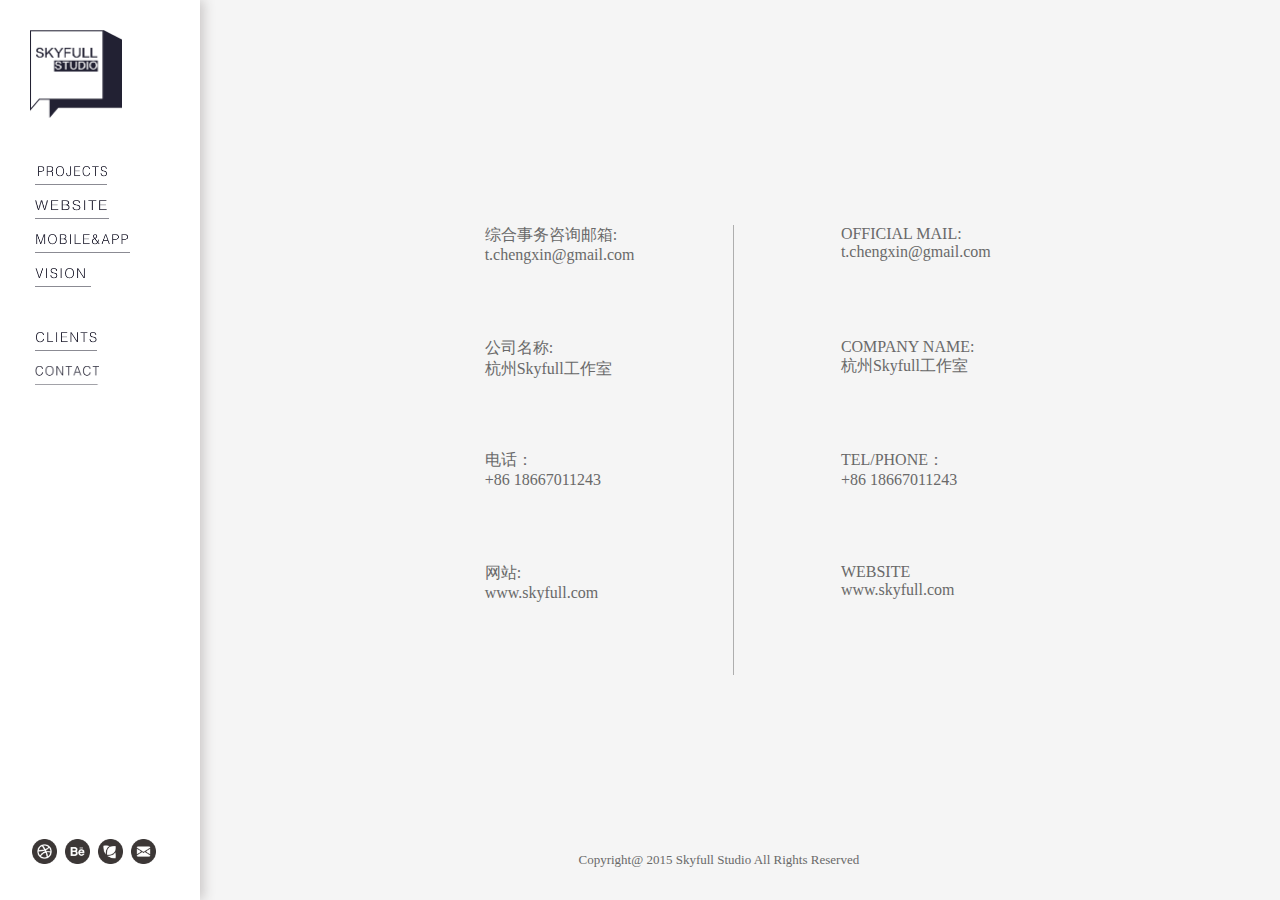
==== commit 3ac52b9b: "no message" ====
--- a/skyfull.sudio/contact.html
+++ b/skyfull.sudio/contact.html
@@ -2,38 +2,30 @@
 <html>
 	<head>
 		<meta charset="utf-8" />
-		<link rel="stylesheet" href="css/style.css" />
-		<script type="text/javascript" src="js/action.js" ></script>
+		<link rel="stylesheet" href="css/global.css" />
+		<link rel="stylesheet" href="css/contact.css" />
+		<meta http-equiv="X-UA-Compatible"content="IE=EDGE"> 
 		<title>联系我们</title>
 	</head>
 	<body class="bccontact">
+		<div class="preimg a1"></div>
+		<div class="preimg a2"></div>
+		
 		<div id="left_side" class="left_side">
 			<a href="index.html"><div class="logo"></div></a>
 			
-			<div name="list_hover" class="item_list">
+			<div class="item_list">
 				<a href="project.html"><div class="item project"></div></a>
 				<a href="index.html"><div class="item website"></div></a>
 				<a href="project.html"><div class="item mobile"></div></a>
 				<a href="project.html"><div class="item vision"></div></a>
 			</div>
-			
-			<div name="list_right" class="item_list right">
-				<a href="project.html"><div class="item project"></div></a>
-				<a href="index.html"><div class="item website"></div></a>
-				<a href="project.html"><div class="item mobile"></div></a>
-				<a href="project.html"><div class="item vision"></div></a>
-			</div>
-			
 
-			<div name="list_hover"  class="item_list second">
+			<div  class="item_list second">
 				<a href="customer.html"><div class="item clients"></div></a>
 				<a href="contact.html"><div class="item contact"></div></a>
 			</div>
-			
-			<div name="list_right" class="item_list second right">
-				<a href="customer.html"><div class="item clients"></div></a>
-				<a href="contact.html"><div class="item contact"></div></a>
-			</div>
+
 			
 			<div class="href_list">
 				<a href="#"><div class="href dribble"></div></a>
--- a/skyfull.sudio/css/global.css
+++ b/skyfull.sudio/css/global.css
@@ -0,0 +1,372 @@
+*
+{
+	margin:0;
+	padding:0;
+	font-family: "microsoft yahei","microsoft sans serif";
+	font-size: 16px;
+	color:black;
+}
+body,html
+{
+	width:100%;
+	height:100%;
+	
+}
+
+.bcproject,.bccustomer,.bccontact
+{
+	background-color:#F5F5F5;
+	height: 100%;
+    /*overflow-y: hidden;*/
+}
+
+.preimg
+{
+	width: 0px;
+	height: 0px;
+	display: inline;
+}
+
+/*.bchomepage .a1
+{
+	background-image: url(../img/elem/vision_hover.png),;
+	url(../img/elem/app-hover.png),
+    url(../img/elem/web-hover.png)
+}*/
+
+.bchomepage .a1
+{
+	background-image: url(../img/elem/visionhover.png),;
+	url(../img/elem/apphover.png),
+    url(../img/elem/webhover.png)
+}
+
+
+.bchomepage .a2
+{
+	background-image:url(../img/elem/web-disign-hover.png),
+	url(../img/elem/vision-disign-hover.png),
+	url(../img/elem/app-disign-hover.png);
+}
+
+.bcproject .a1,.bccustomer .a1,.bccontact .a1
+{
+	background-image: url(../img/elem/projects-hover.png),
+	url(../img/elem/website-hover.png),
+	url(../img/elem/mobile-app-hover.png)
+	
+}
+
+.bcproject .a2,.bccustomer .a2,.bccontact .a2
+{
+    background-image:url(../img/elem/vision-hover.png),
+	url(../img/elem/clients-hover.png),
+	url(../img/elem/contact-hover.png);
+}
+
+
+
+
+/* ========== */
+/* = project.html = */
+/* ========== */
+
+.bcproject .left_side,.bccustomer .left_side,.bccontact .left_side,.bchomepage .left_side
+{
+	height: 100%;
+    background-color: blue;
+    width: 200px;
+    background-color:white ;
+    box-shadow: 20px 20px 5px #F5F5F5;
+    overflow: hidden;
+    position: absolute;
+    box-shadow: 4px 0px 11px #CCC9C9;
+    min-height:640px;
+    z-index:200
+}
+
+.bcproject .left_side .logo,.bccustomer .left_side .logo,.bccontact .left_side .logo,.bchomepage .left_side .logo
+{
+    background: url(../img/elem/logo.png) no-repeat;
+    margin: 30px auto;
+    width: 70%;
+    background-size: 92px 88px;
+    height: 100px;
+}
+
+.bcproject .left_side .item_list,.bccustomer .left_side .item_list,.bccontact .left_side .item_list,.bchomepage .left_side .item_list
+{
+    width: 140px;
+    height: auto;
+    margin-left: 15%;;
+}
+
+
+
+.bcproject .left_side .item_list a,.bccustomer .left_side .item_list a,.bccontact .left_side .item_list a,.bchomepage .left_side .item_list a
+{
+   display:block;
+}
+
+.bcproject .left_side .item,.bccustomer .left_side .item,.bccontact .left_side .item,.bchomepage .left_side .item
+{
+    height: 20px;
+    line-height: 20px;
+    color: #AEAEAE;
+    /*border-bottom: 1px solid #AEAEAE;*/
+    margin: 5px;
+    /*font-size: 15px;*/
+    width: auto;
+    display: inline-block;
+}
+
+
+.bcproject .left_side .item_list div,.bccustomer .left_side  .item_list div,.bccontact .left_side .item_list div,.bchomepage .left_side .item_list div
+{
+	transition:width 0.1s,
+	height 0.1s,
+    background 0.2s;
+    
+    -moz-transition: width 0.1s,
+    height 0.1s,
+    background 0.2s;
+    
+	-webkit-transition: width 0.1s,
+	height 0.1s,
+    background 0.2s;
+    
+	-o-transition: width 2s;width 0.1s,
+	height 0.1s,
+    background 0.2s;
+}
+
+.bcproject .left_side .project,.bccustomer .left_side .project,.bccontact .left_side .project,.bchomepage .left_side .project
+{
+    /*background: url(../img/elem/projects.png) no-repeat;
+    width: 90px;
+    background-size: 100% 100%;
+    height: 20px;*/
+   
+    background: url(../img/elem/projects.png) no-repeat;
+    width: 90px;
+    background-size: 72px 19px;
+    background-position: bottom left;
+    height: 20px;
+}
+
+.bcproject .left_side .project:hover,.bccustomer .left_side .project:hover,.bccontact .left_side .project:hover,.bchomepage .left_side .project:hover
+{
+    /*background: url(../img/elem/projects-hover.png) no-repeat;
+    width: 140px;
+    background-size: 100% 100%;
+    height: 20px;*/
+   
+    background: url(../img/elem/projects-hover.png) no-repeat;
+    width: 140px;
+    background-size: 100% 100%;
+    background-position: bottom left;
+    /*background-size: 140px 20px;*/
+    height: 20px;
+}
+
+
+
+.bcproject .left_side .website,.bccustomer .left_side .website,.bccontact .left_side .website,.bchomepage .left_side .website
+{
+    /*background: url(../img/elem/website.png) no-repeat;
+    width: 80px;
+    background-size: 100% 100%;
+    height: 20px;*/
+    background: url(../img/elem/website.png) no-repeat;
+    width: 90px;
+    background-size: 74px 19px;
+    background-position: bottom left;
+    height: 20px;
+}
+
+
+.bcproject .left_side .website:hover,.bccustomer .left_side .website:hover,.bccontact .left_side .website:hover,.bchomepage .left_side .website:hover
+{
+    background: url(../img/elem/website-hover.png) no-repeat;
+    width: 119px;
+    background-size: 100% 100%;
+    height: 20px;
+}
+
+
+
+
+
+.bcproject .left_side .mobile,.bccustomer .left_side .mobile,.bccontact .left_side .mobile,.bchomepage .left_side .mobile
+{
+    /*background: url(../img/elem/mobile-app.png) no-repeat;
+    width: 120px;
+    background-size: 100% 100%;
+    height: 20px;*/
+    background: url(../img/elem/mobile-app.png) no-repeat;
+    width: 120px;
+    background-size: 95px 19px;
+    background-position: bottom left;
+    height: 20px;
+}
+
+
+.bcproject .left_side .mobile:hover,.bccustomer .left_side .mobile:hover,.bccontact .left_side .mobile:hover,.bchomepage .left_side .mobile:hover
+{
+    background: url(../img/elem/mobile-app-hover.png) no-repeat;
+    width: 150px;
+    background-size: 100% 100%;
+    height: 20px;
+}
+
+
+
+
+
+.bcproject .left_side .vision,.bccustomer .left_side .vision,.bccontact .left_side .vision,.bchomepage .left_side .vision
+{
+    /*background: url(../img/elem/vision_text.png) no-repeat;
+    width: 65px;
+    background-size: 100% 100%;
+    height: 20px;*/
+   
+    background: url(../img/elem/vision_text.png) no-repeat;
+    width: 65px;
+    background-size: 56px 19px;
+    background-position: bottom left;
+    height: 20px;
+}
+
+.bcproject .left_side .vision:hover,.bccustomer .left_side .vision:hover,.bccontact .left_side .vision:hover,.bchomepage .left_side .vision:hover
+{
+    background: url(../img/elem/vision-hover.png) no-repeat;
+    width: 125px;
+    background-size: 100% 100%;
+    height: 20px;
+}
+
+
+
+
+
+
+.bcproject .left_side .clients,.bccustomer .left_side .clients,.bccontact .left_side .clients,.bchomepage .left_side .clients
+{
+    /*background: url(../img/elem/clients.png) no-repeat;
+    width: 80px;
+    background-size: 100% 100%;
+    height: 20px;*/
+    background: url(../img/elem/clients.png) no-repeat;
+    width: 80px;
+    background-size: 62px 19px;
+    background-position: bottom left;
+    height: 20px;
+}
+
+
+.bcproject .left_side .clients:hover,.bccustomer .left_side .clients:hover,.bccontact .left_side .clients:hover,.bchomepage .left_side .clients:hover
+{
+    background: url(../img/elem/clients-hover.png) no-repeat;
+    width: 120px;
+    background-size: 100% 100%;
+    height: 20px;
+}
+
+
+
+
+.bcproject .left_side .contact,.bccustomer .left_side .contact,.bccontact .left_side .contact,.bchomepage .left_side .contact
+{
+    /*background: url(../img/elem/contact.png) no-repeat;
+    width: 90px;
+    background-size: 100% 100%;
+    height: 20px;*/
+   
+    background: url(../img/elem/contact.png) no-repeat;
+    width: 90px;
+    background-size: 64px 19px;
+    background-position: bottom left;
+    height: 20px;
+}
+
+.bcproject .left_side .contact:hover,.bccustomer .left_side .contact:hover,.bccontact .left_side .contact:hover,.bchomepage .left_side .contact:hover
+{
+    background: url(../img/elem/contact-hover.png) no-repeat;
+    width: 130px;
+    background-size: 100% 100%;
+    height: 20px;
+}
+
+
+
+
+
+.bcproject .left_side .href_list,.bccustomer .left_side .href_list,.bccontact .left_side .href_list,.bchomepage .left_side .href_list
+{
+	position: absolute;
+    bottom: 30px;
+    left: 0;
+    right: 0;
+    margin: 0 auto;
+    width: 70%;
+}
+
+.bcproject .left_side .second,.bccustomer .left_side .second,.bccontact .left_side .second,.bchomepage .left_side .second
+{
+	margin-top:30px;
+	top: 296px;
+}
+
+.bcproject .left_side .href,.bccustomer .left_side .href,.bccontact .left_side .href,.bchomepage .left_side .href
+{
+	display:inline-block;
+}
+
+.bcproject .left_side .dribble,.bccustomer .left_side .dribble,.bccontact .left_side .dribble,.bchomepage .left_side .dribble
+{
+	background:url(../img/elem/dribbble.png) no-repeat;
+	width:25px;
+	height:25px;
+	margin:2px;
+	background-size:100% 100%;
+}
+
+.bcproject .left_side .behance,.bccustomer .left_side .behance,.bccontact .left_side .behance,.bchomepage .left_side .behance
+{
+	background:url(../img/elem/behance.png) no-repeat;
+    width:25px;
+	height:25px;
+	margin:2px;
+	background-size:100% 100%
+}
+
+.bcproject .left_side .flower,.bccustomer .left_side .flower,.bccontact .left_side .flower,.bchomepage .left_side .flower
+{
+	background:url(../img/elem/flower.png) no-repeat;
+	width:25px;
+	height:25px;
+	margin:2px;
+	background-size:100% 100%
+}
+
+.bcproject .left_side .mail,.bccustomer .left_side .mail,.bccontact .left_side .mail,.bchomepage .left_side .mail
+{
+	background:url(../img/elem/mail.png) no-repeat;
+	width:25px;
+	height:25px;
+	margin:2px;
+	background-size:100% 100%
+}
+
+
+
+.bcproject .main_side,.bccustomer .main_side,.bccontact .main_side
+{
+    position: absolute;
+    right: 0;	
+    min-width: 800px;
+    min-height:640px;
+    left: 0;
+    height:100%;
+    padding-left:200px
+}--- a/skyfull.sudio/css/contact.css
+++ b/skyfull.sudio/css/contact.css
@@ -0,0 +1,73 @@
+
+
+
+
+
+/* ========== */
+/* = contact.html = */
+/* ========== */
+.bccontact .main_side .about_us
+{
+	height: 50%;
+    position: absolute;
+    width: 725px;
+    left: 0;
+    right: 0;
+    margin: 0 auto;
+    padding-left: 200px;
+    
+    top: 95px;
+    top:-moz-calc((100% - 50px - 400px) / 2);
+    top:-webkit-calc((100% - 50px - 400px) / 2);
+    top: calc((100% - 50px - 400px) / 2);
+}
+
+.bccontact .main_side .about_us .show
+{
+	width: 49%;
+    height: 100%;
+    float: left;
+    text-align: center;
+}
+
+.bccontact .main_side .about_us .show .item
+{
+	
+    height: 25%;
+    width: 141px;
+    margin: 0 auto;
+}
+
+.bccontact .main_side .about_us .show .item *
+{
+	color:#696969;
+	/*font-size:14px;*/
+	text-align:left
+}
+
+
+.bccontact .main_side .about_us .show:first-child
+{
+	border-right:1px solid #AEAEAE;
+}
+
+.bccontact .main_side .copyright,.bccustomer .main_side .copyright
+{
+    width: 523px;/*为了居中，文字的宽度+200px*/
+    position: absolute;
+    bottom: 30px;
+    margin: 0 auto;
+    left: 0;
+    right: 0;
+    height:20px;
+    line-height: 20px;
+}
+
+.bccontact .main_side .copyright .text,.bccustomer .main_side .copyright .text
+{
+	color: #696969;
+    font-size: 13px;
+    width: 323px;/*文字占用的宽度*/
+    position: absolute;
+    right: 0;
+}
